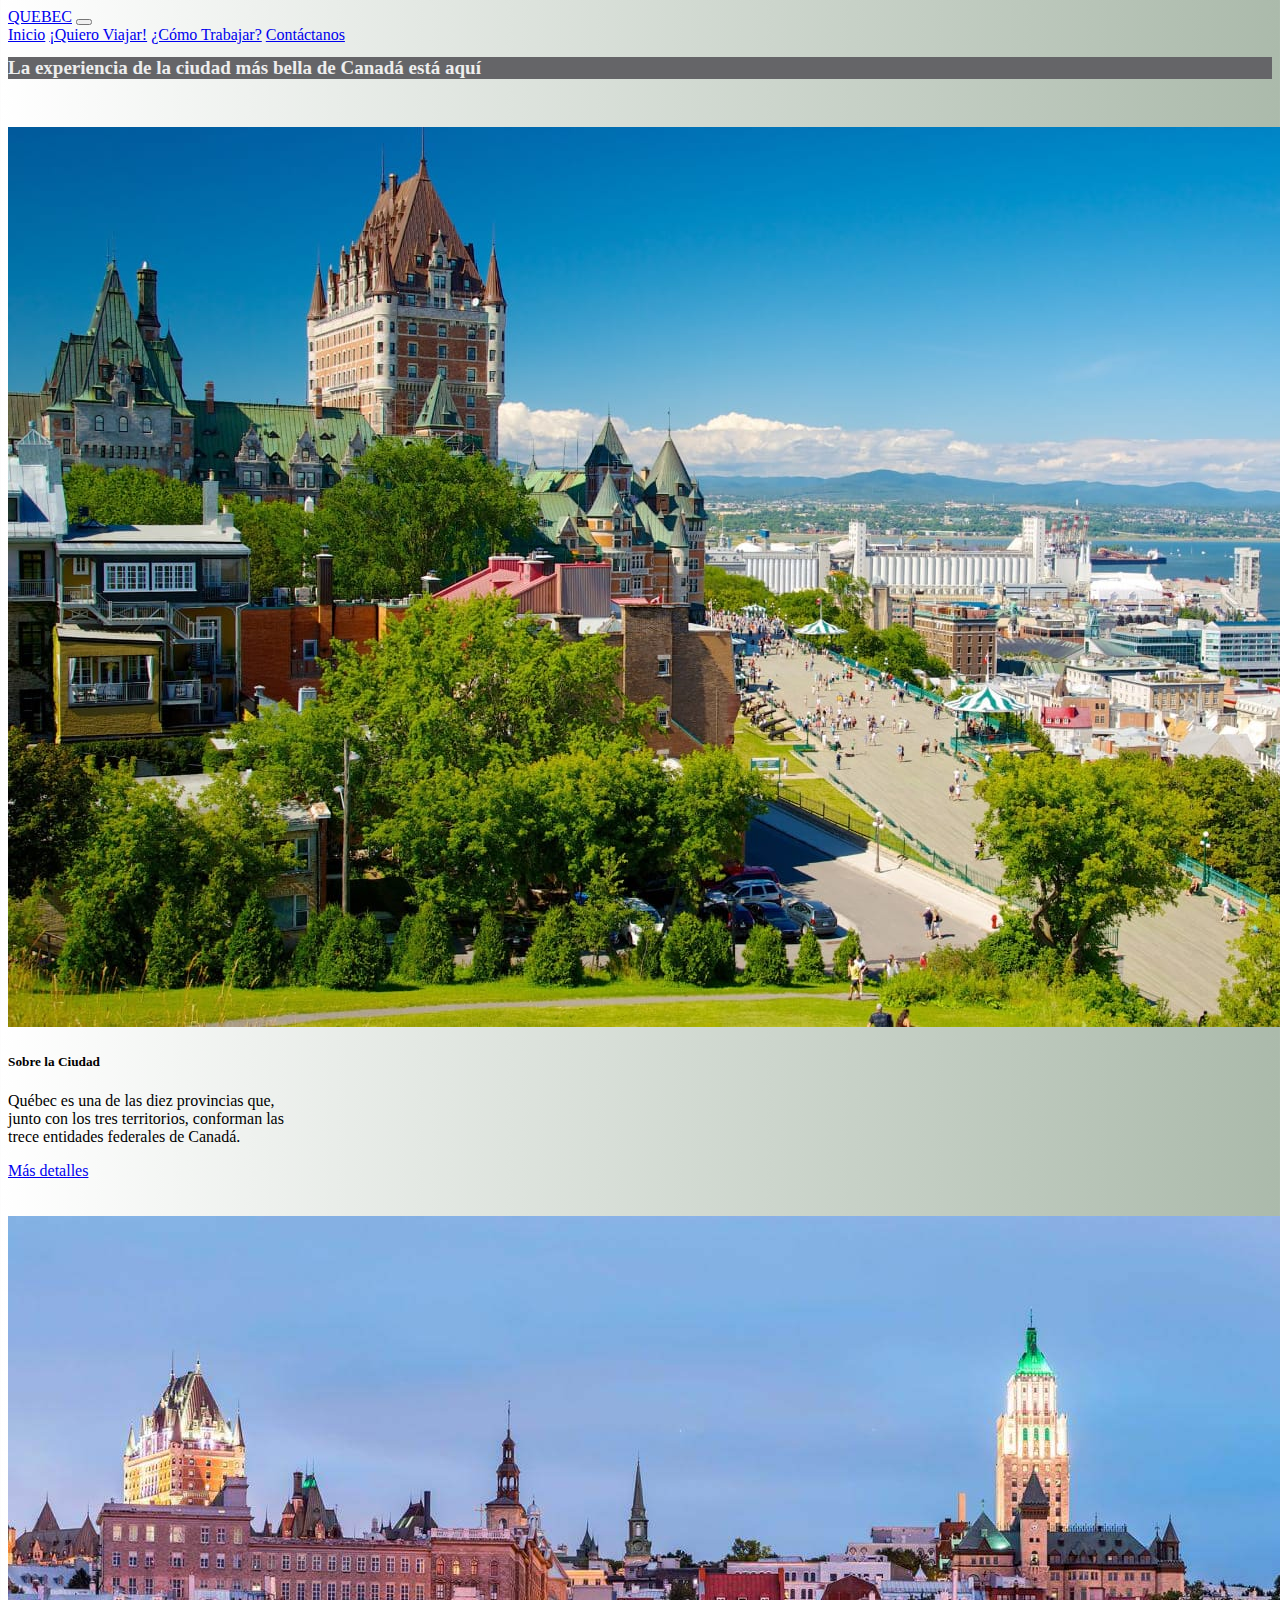
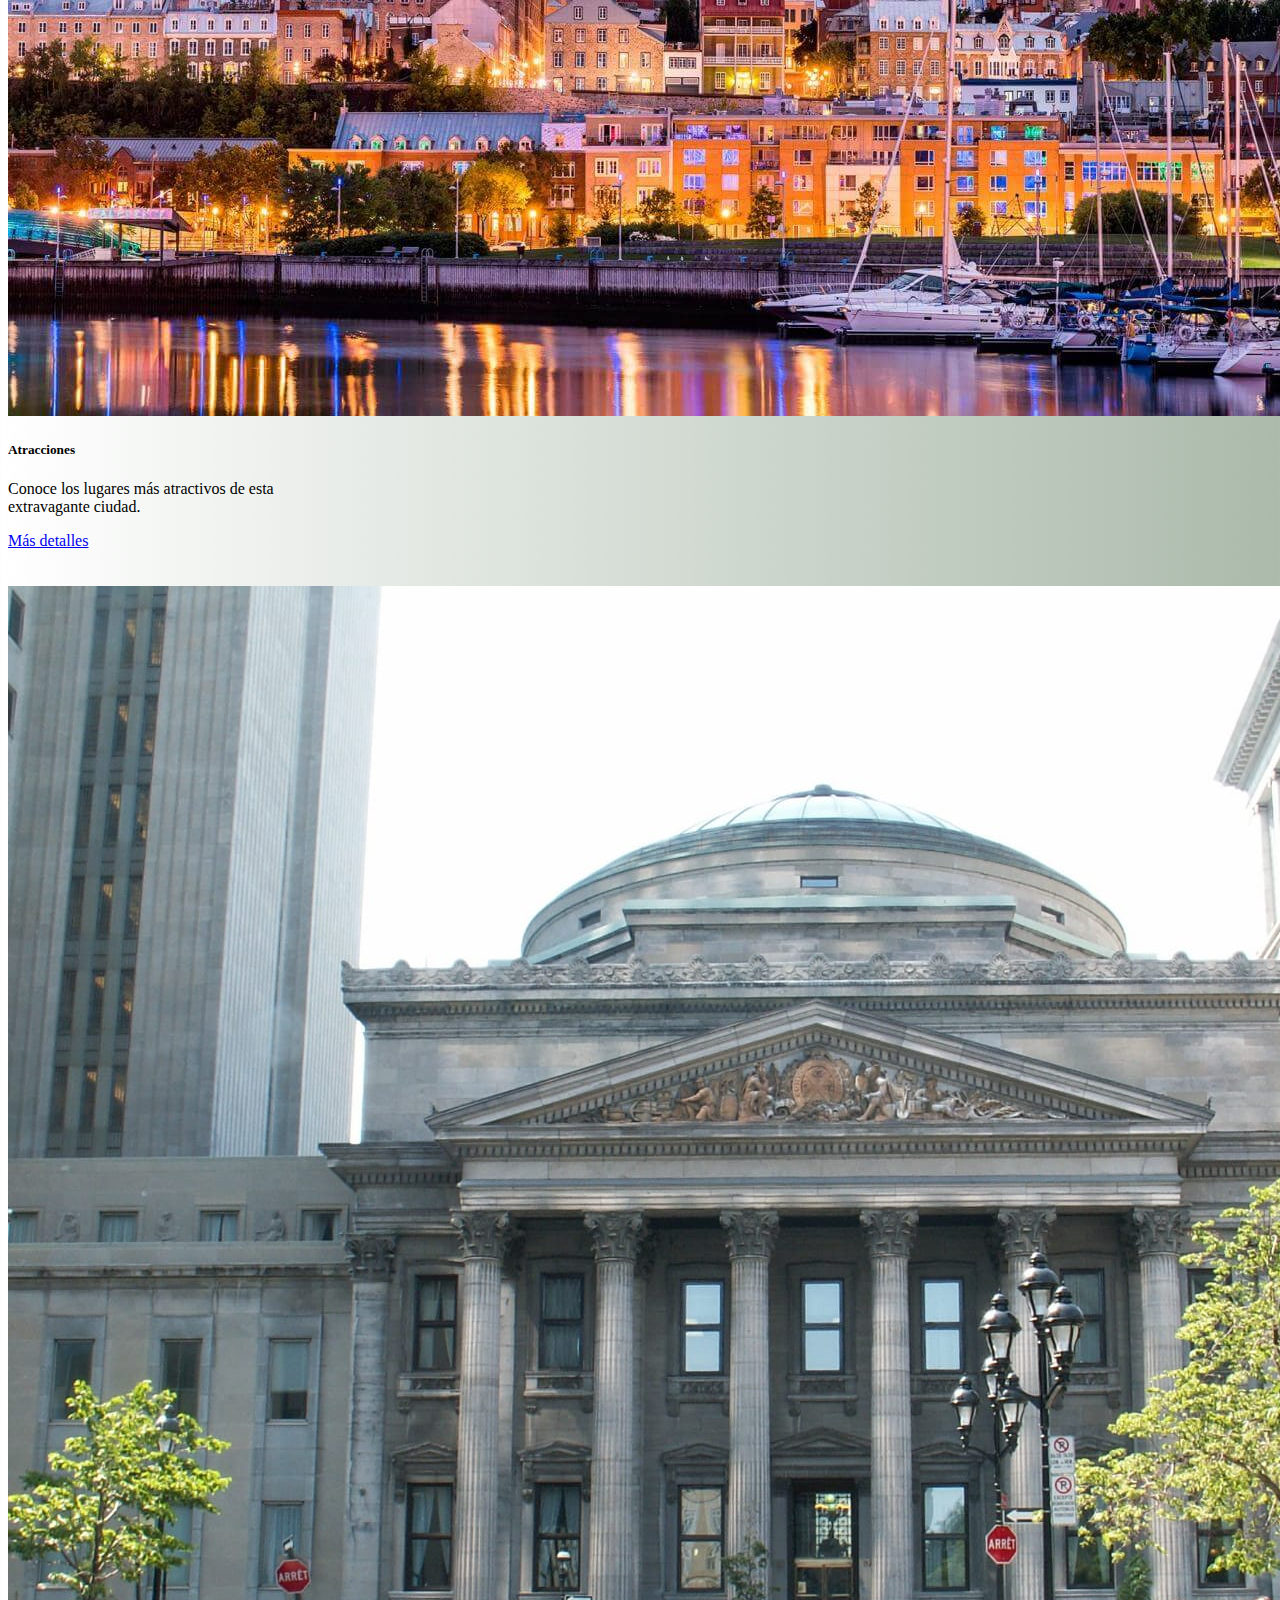
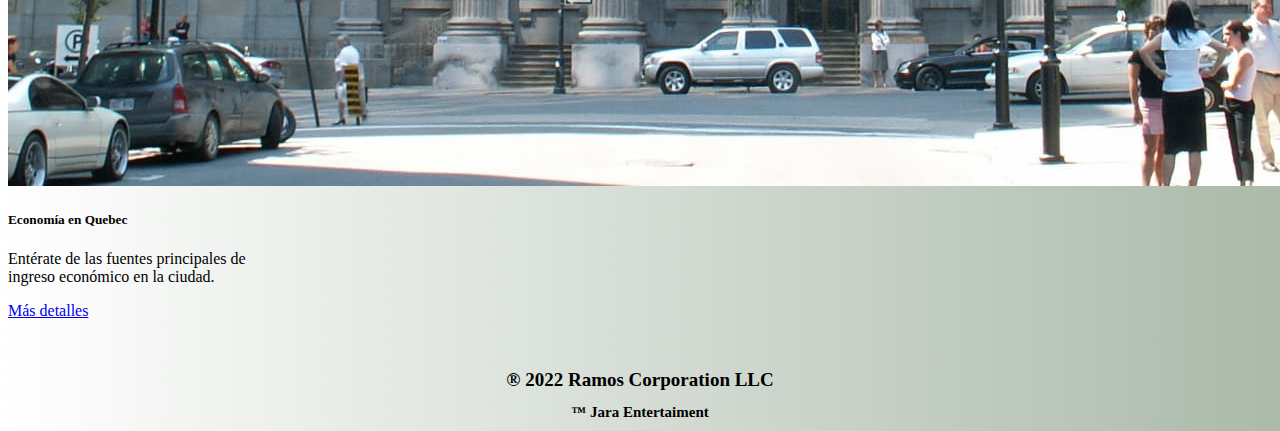
==== index.html @ 1233dc7f "Inicio del Proyecto" ====
<!DOCTYPE html>
<html lang="en">

<head>
  <meta charset="UTF-8">
  <meta http-equiv="X-UA-Compatible" content="IE=edge">
  <meta name="viewport" content="width=device-width, initial-scale=1.0">
  <title>Document</title>
  <link href="https://cdn.jsdelivr.net/npm/bootstrap@5.0.2/dist/css/bootstrap.min.css" rel="stylesheet"
    integrity="sha384-EVSTQN3/azprG1Anm3QDgpJLIm9Nao0Yz1ztcQTwFspd3yD65VohhpuuCOmLASjC" crossorigin="anonymous">
  <!-- <link rel="stylesheet" href="css/bootstrap.min.css"/> -->
  <!--CUSTOM CSS-->
  <link rel="stylesheet" href="css/interfaz.css" />
</head>

<body>
  <!---->
  <!--BARRA DE NAVEGACION-->
  <!---->
  <nav class="navbar navbar-expand-lg navbar-dark bg-dark">
    <div class="container-fluid">
      <a class="navbar-brand" href="https://www.youtube.com/watch?v=4FBCCIlpOhY">QUEBEC</a>
      <button class="navbar-toggler" type="button" data-bs-toggle="collapse" data-bs-target="#navbarNavAltMarkup"
        aria-controls="navbarNavAltMarkup" aria-expanded="false" aria-label="Toggle navigation">
        <span class="navbar-toggler-icon"></span>
      </button>
      <div class="collapse navbar-collapse" id="navbarNavAltMarkup">
        <div class="navbar-nav">
          <a class="nav-link active" aria-current="page" href="index.html">Inicio</a>
          <a class="nav-link" href="https://www.kayak.com.ec/vuelos/Ecuador-EC0/Quebec-CAQC">¡Quiero Viajar!</a>
          <a class="nav-link" href="https://www.quebecentete.com/es/travailler-a-quebec">¿Cómo Trabajar?</a>
          <a class="nav-link" href="contactanos.html">Contáctanos</a>
          <!--<a class="nav-link disabled" href="#" tabindex="-1" aria-disabled="true">Disabled</a>-->
        </div>
      </div>
    </div>
  </nav>
  <!---->
  <!--DESCRIPCIÓN-->
  <!---->
  <div class="row">


    <div class="row" style="background-color: rgb(101, 101, 104);">

      <h1 style="color: rgb(238, 238, 238); font-size: 19px;"> La experiencia de la ciudad más bella de Canadá está
        aquí </h1>

      <!-- -->



    </div>

  </div>

  </div>
  <!---->
  <!--TARJETAS-->
  <!---->
  <div class="container">
    <div class="row">
      <div class="col-sm-12 col-md-4 col-lg-4 col-xl-4">
        <br><br>
        <div class="card border-light mb-3" style="width: 18rem;">
          <img src="./img/quebec.jpeg" class="card-img-top" alt="...">
          <div class="card-body">
            <h5 class="card-title">Sobre la Ciudad</h5>
            <p class="card-text">Québec es una de las diez provincias que, junto con los tres territorios, conforman las
              trece entidades federales de Canadá.</p>
            <a href="detalles2.html" class="btn btn-secondary">Más detalles</a>
          </div>
        </div>
      </div>
      <div class="col-sm-12 col-md-4 col-lg-4 col-xl-4">
        <br><br>
        <div class="card border-light mb-3" style="width: 18rem;">
          <img src="./img/quebecuno.jpeg" class="card-img-top" alt="...">
          <div class="card-body">
            <h5 class="card-title">Atracciones</h5>
            <p class="card-text">Conoce los lugares más atractivos de esta extravagante ciudad.</p>
            <a href="detalles.html" class="btn btn-secondary">Más detalles</a>
          </div>
        </div>
      </div>
      <div class="col-sm-12 col-md-4 col-lg-4 col-xl-4">
        <br><br>
        <div class="card border-light mb-3" style="width: 18rem;">
          <img src="./img/economia.jpeg" class="card-img-top" alt="...">
          <div class="card-body">
            <h5 class="card-title">Economía en Quebec</h5>
            <p class="card-text">Entérate de las fuentes principales de ingreso económico en la ciudad.</p>
            <a href="detalles3.html" class="btn btn-secondary">Más detalles</a>
          </div>
        </div>
      </div>
    </div>
  </div>
  <!--SCRIPT DE JS-->
  <script src="https://cdn.jsdelivr.net/npm/bootstrap@5.0.2/dist/js/bootstrap.bundle.min.js"
    integrity="sha384-MrcW6ZMFYlzcLA8Nl+NtUVF0sA7MsXsP1UyJoMp4YLEuNSfAP+JcXn/tWtIaxVXM"
    crossorigin="anonymous"></script>
  <!--
    <script src="js/bootstrap.bundle.min.js"></script>
  -->
</body>
<br><br>
<footer>
  <center>
    <h1 style="font-size: 19px;">® 2022 Ramos Corporation LLC</h1>
    <h1 style="font-size: 15px;">™ Jara Entertaiment</h1>
  </center>
</footer>

</html>
---- css/interfaz.css ----
body {
    background: #abbaab;
    /* fallback for old browsers */
    background: -webkit-linear-gradient(to right, #ffffff, #abbaab);
    /* Chrome 10-25, Safari 5.1-6 */
    background: linear-gradient(to right, #ffffff, #abbaab);
    /* W3C, IE 10+/ Edge, Firefox 16+, Chrome 26+, Opera 12+, Safari 7+ */
}
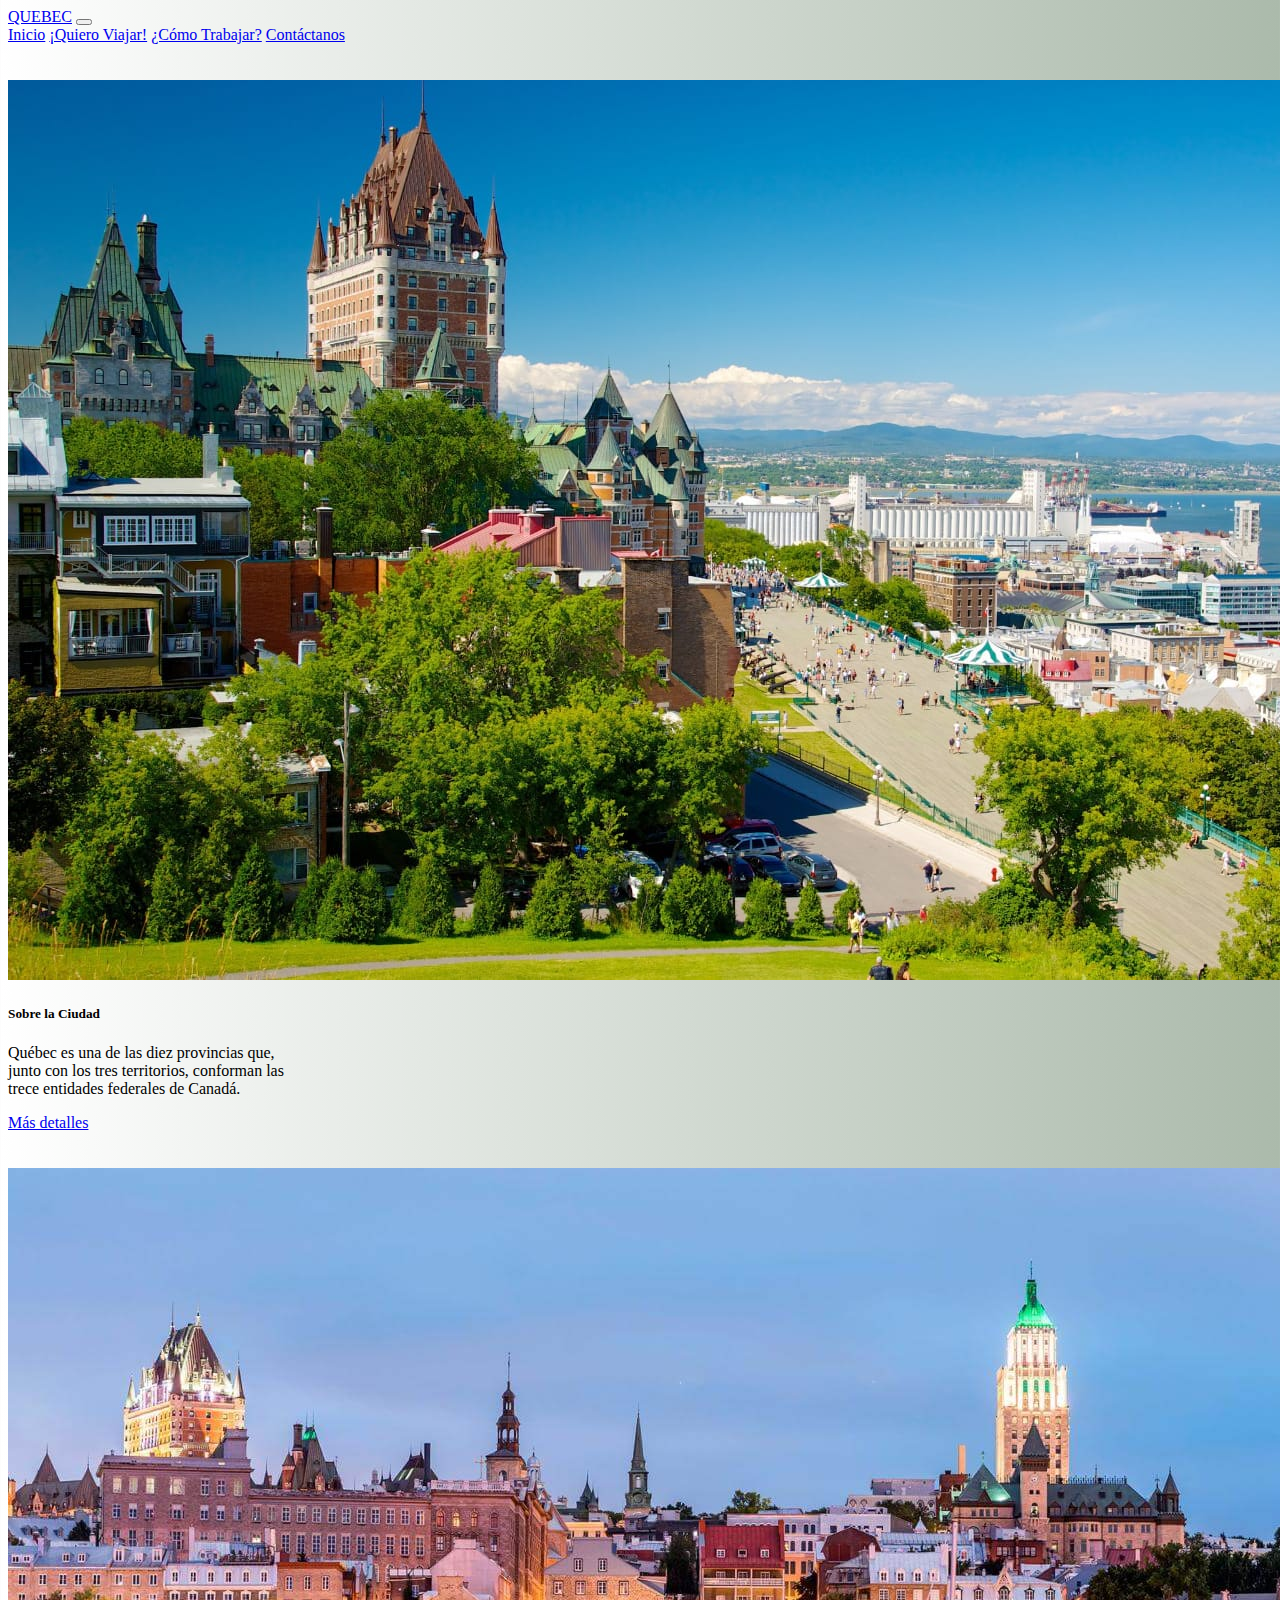
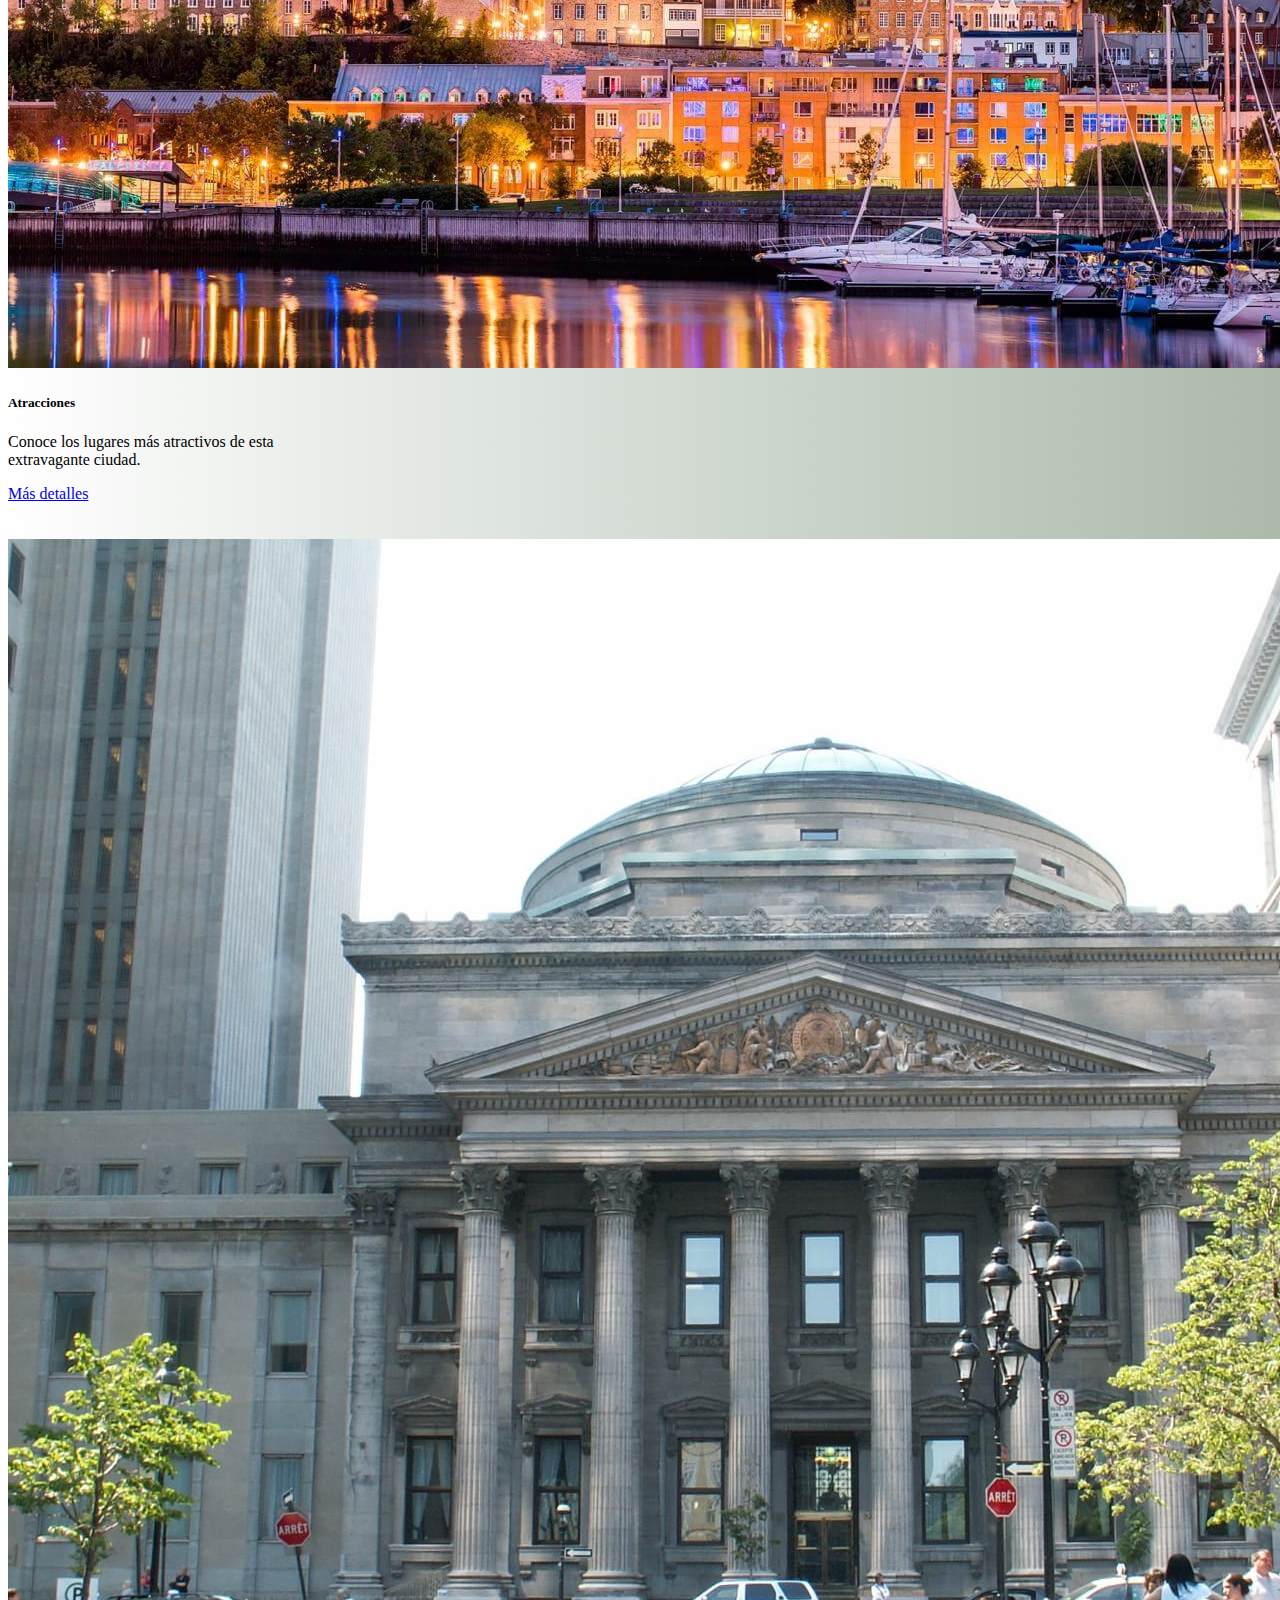
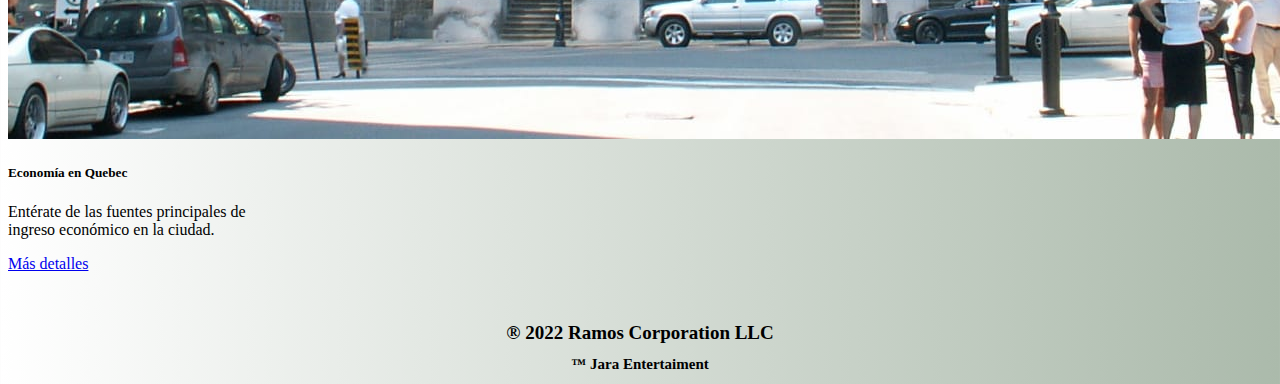
==== commit 0cf71164: "Update index.html" ====
--- a/index.html
+++ b/index.html
@@ -15,7 +15,7 @@
 
 <body>
   <!---->
-  <!--BARRA DE NAVEGACION-->
+  <!--BARRA DE NAVEGACION HOLAAAAA Buenas tardes-->
   <!---->
   <nav class="navbar navbar-expand-lg navbar-dark bg-dark">
     <div class="container-fluid">
@@ -37,7 +37,7 @@
   </nav>
   <!---->
   <!--DESCRIPCIÓN-->
-  <!---->
+  <!---- CAMBIO FACHERO>
   <div class="row">
 
 
@@ -112,4 +112,4 @@
   </center>
 </footer>
 
-</html>+</html>
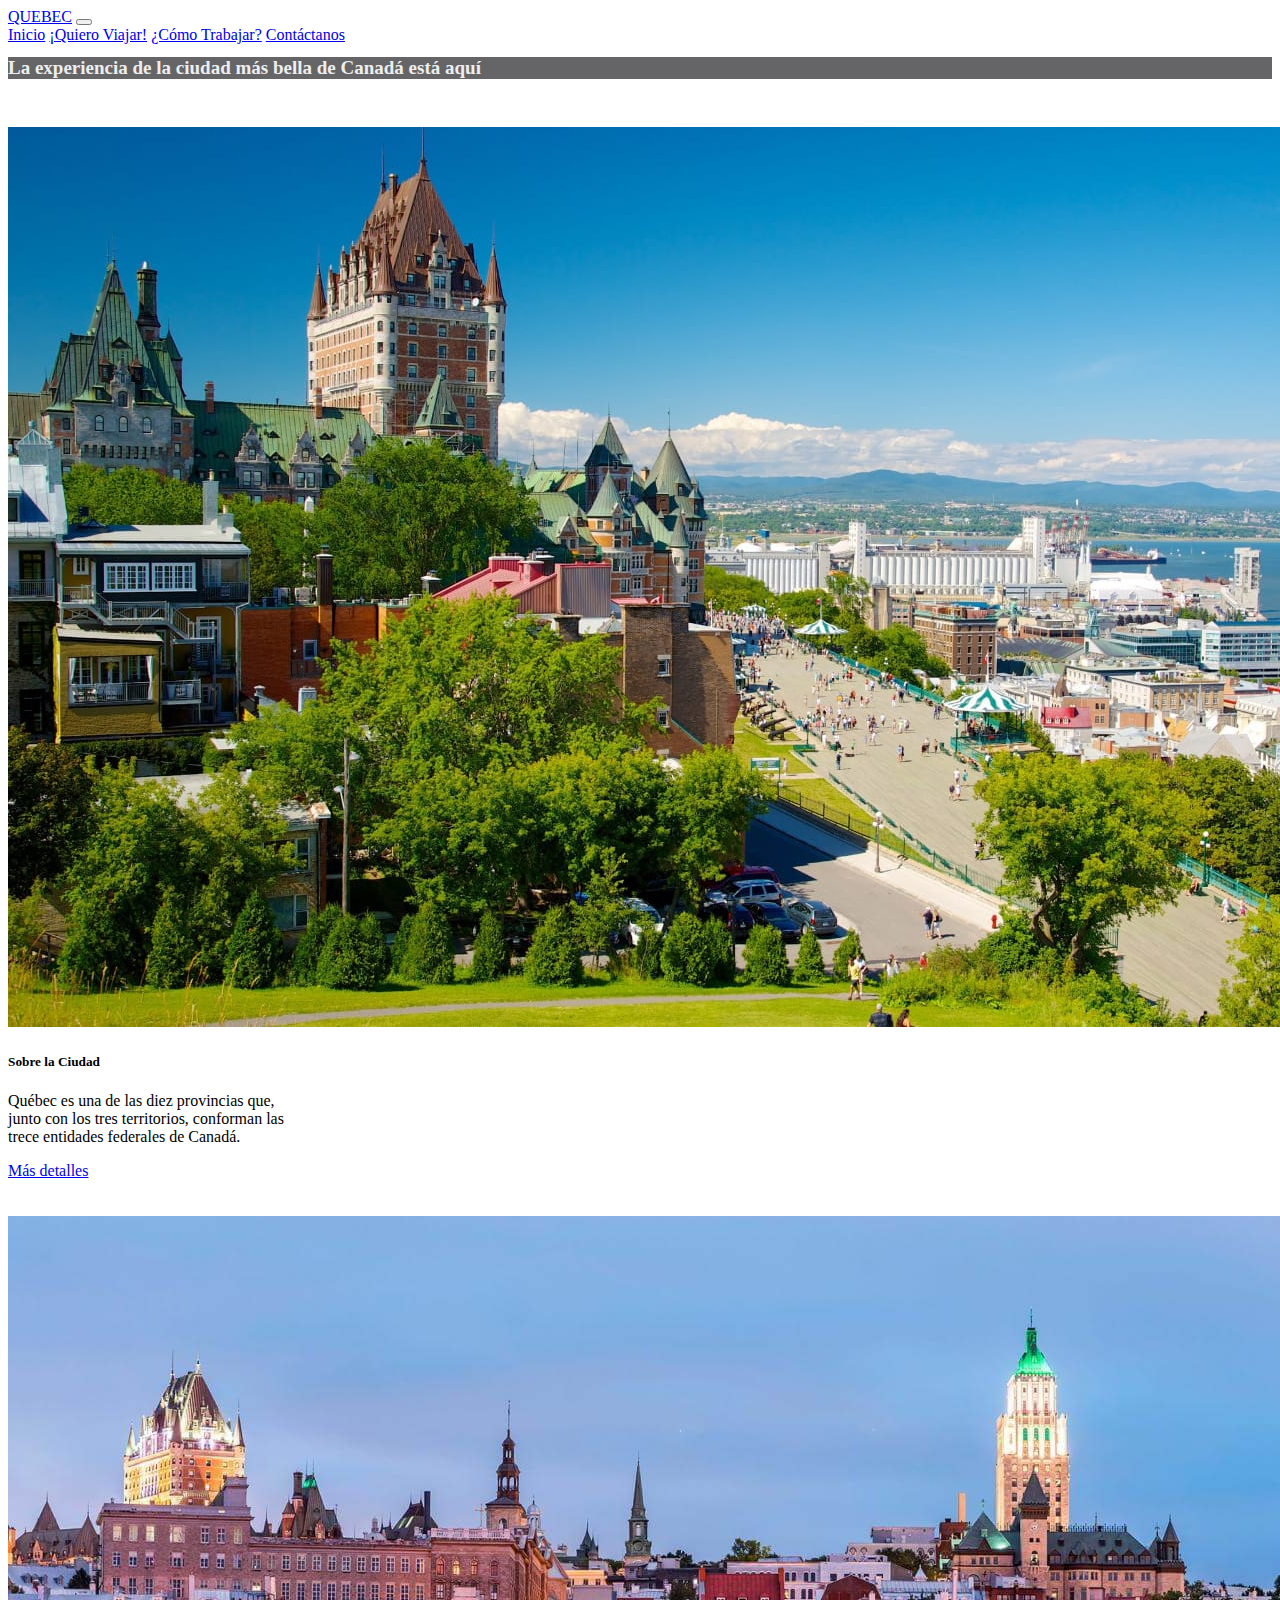
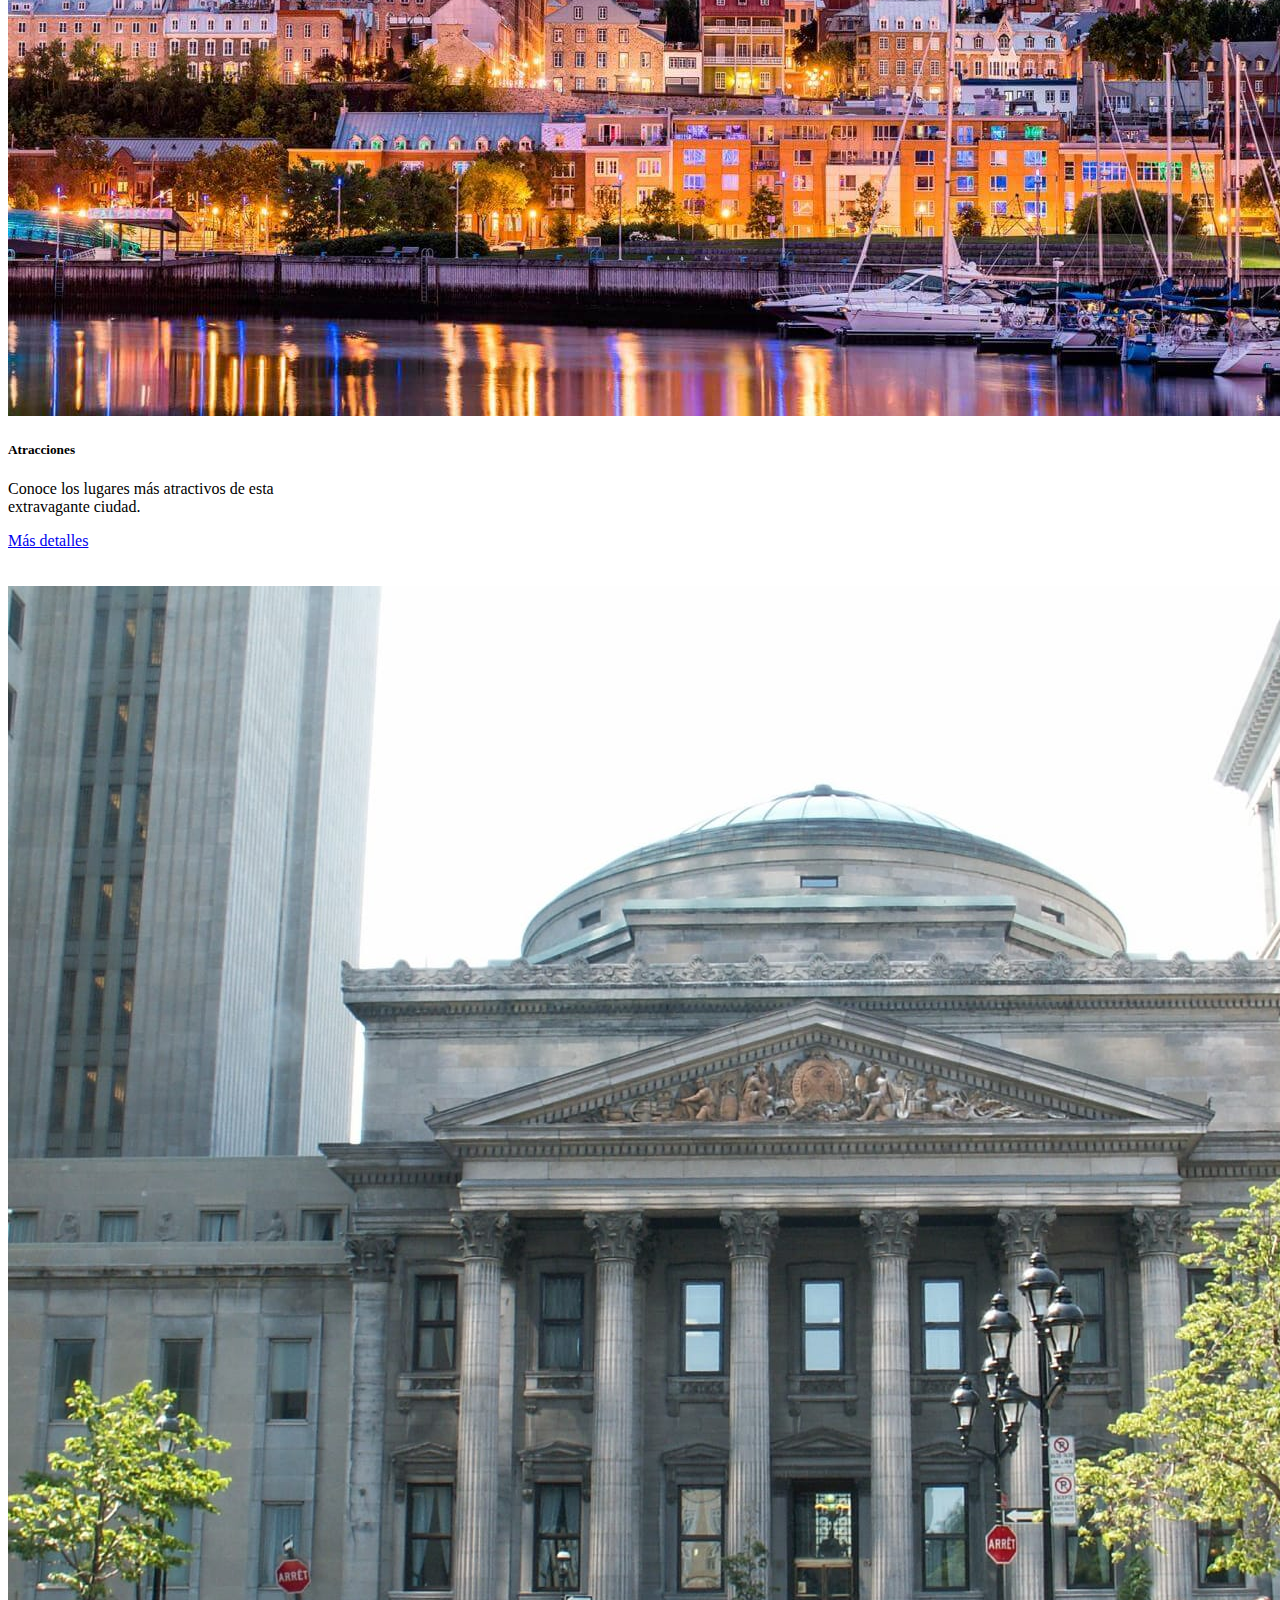
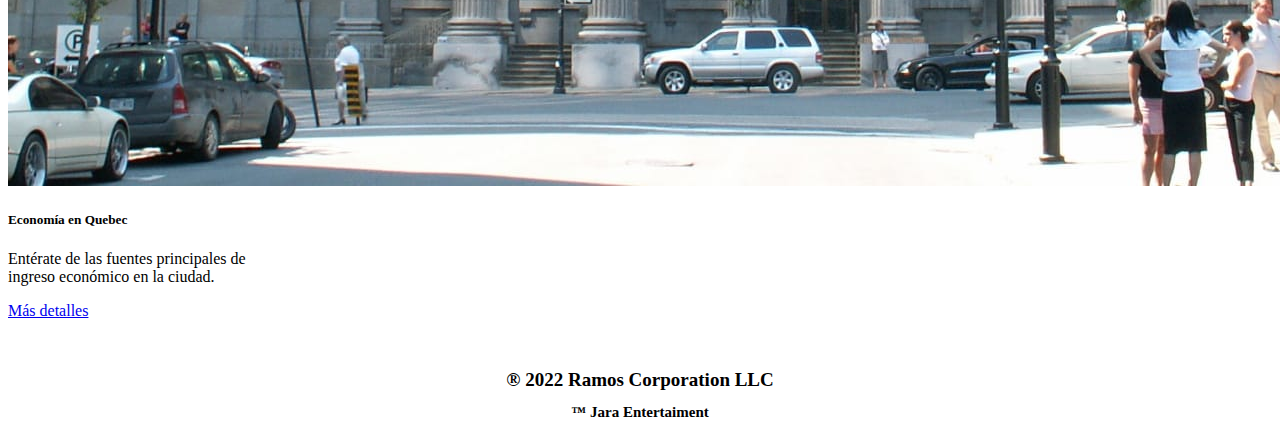
==== commit aa4b9637: "Update index.html" ====
--- a/index.html
+++ b/index.html
@@ -9,7 +9,7 @@
   <link href="https://cdn.jsdelivr.net/npm/bootstrap@5.0.2/dist/css/bootstrap.min.css" rel="stylesheet"
     integrity="sha384-EVSTQN3/azprG1Anm3QDgpJLIm9Nao0Yz1ztcQTwFspd3yD65VohhpuuCOmLASjC" crossorigin="anonymous">
   <!-- <link rel="stylesheet" href="css/bootstrap.min.css"/> -->
-  <!--CUSTOM CSS-->
+  <!--CUSTOM CSS--lol>
   <link rel="stylesheet" href="css/interfaz.css" />
 </head>
 
@@ -37,7 +37,7 @@
   </nav>
   <!---->
   <!--DESCRIPCIÓN-->
-  <!---- CAMBIO FACHERO>
+  <!---->
   <div class="row">
 
 
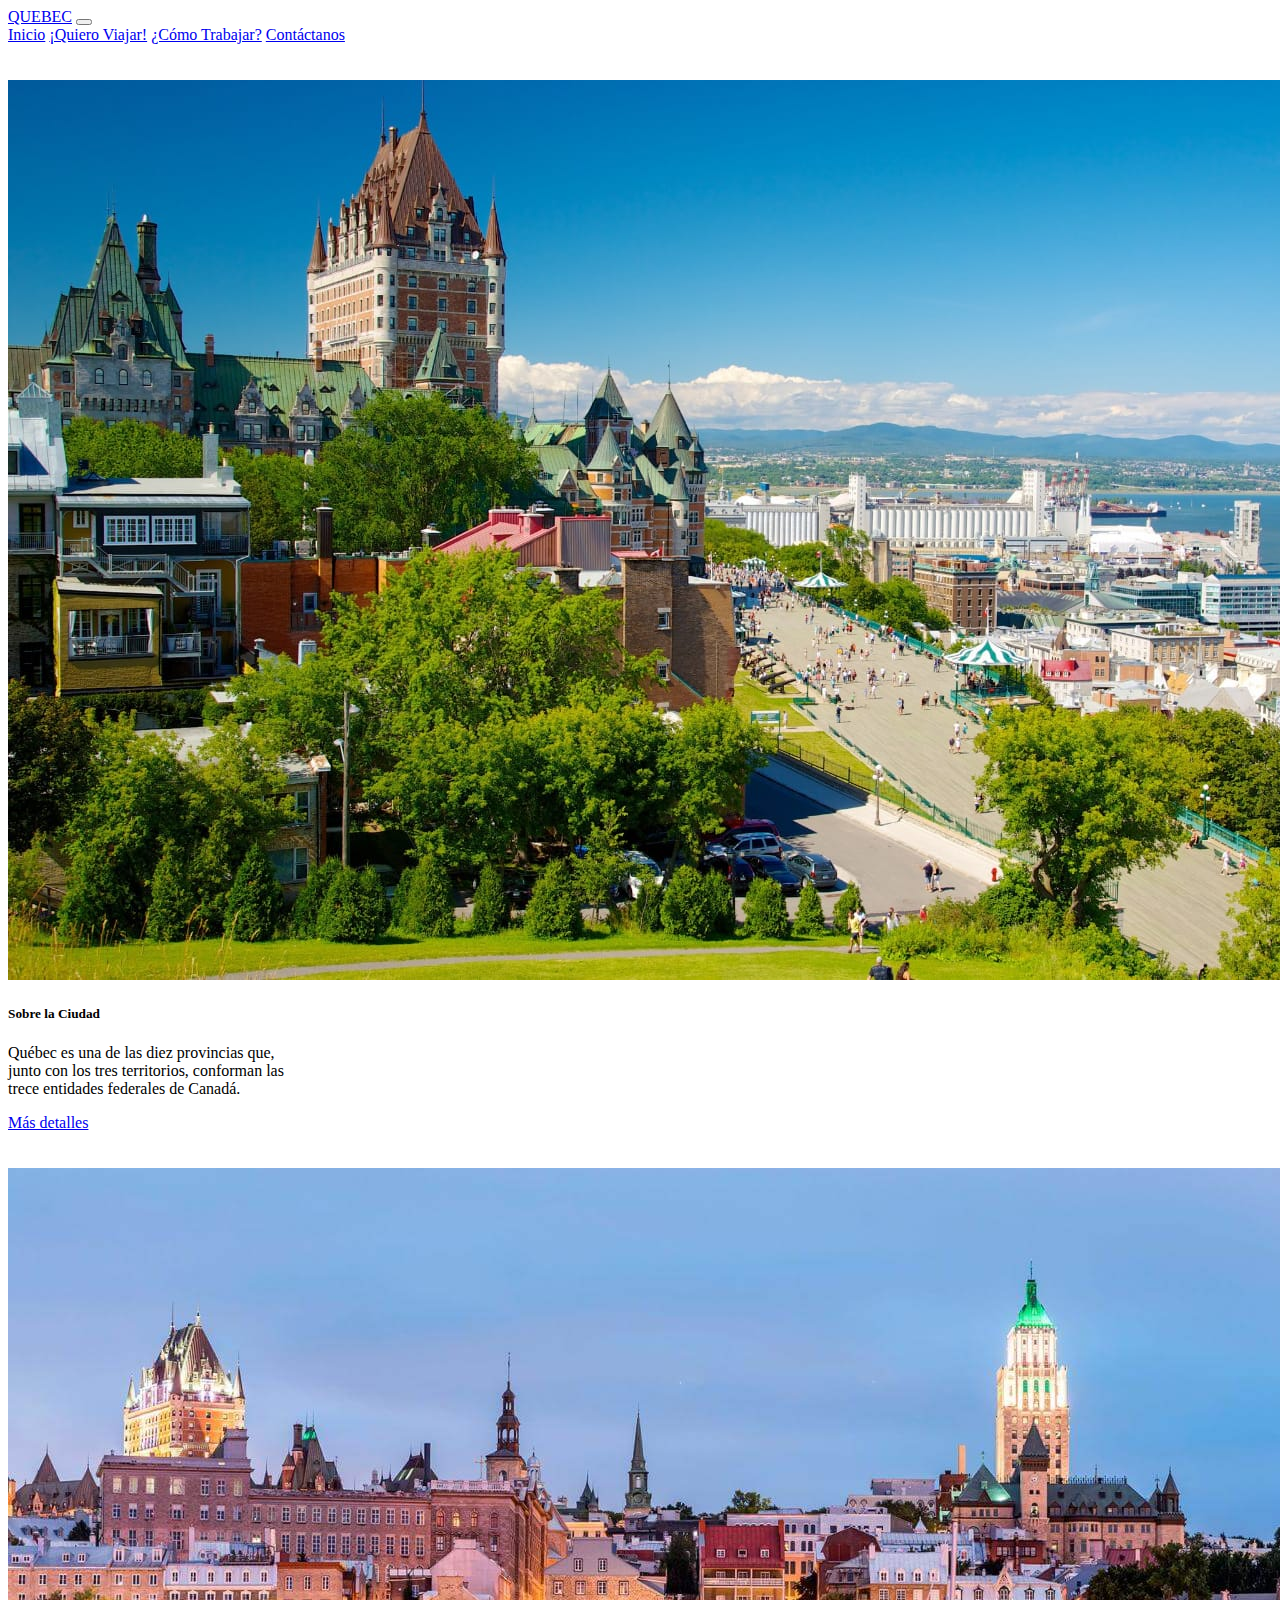
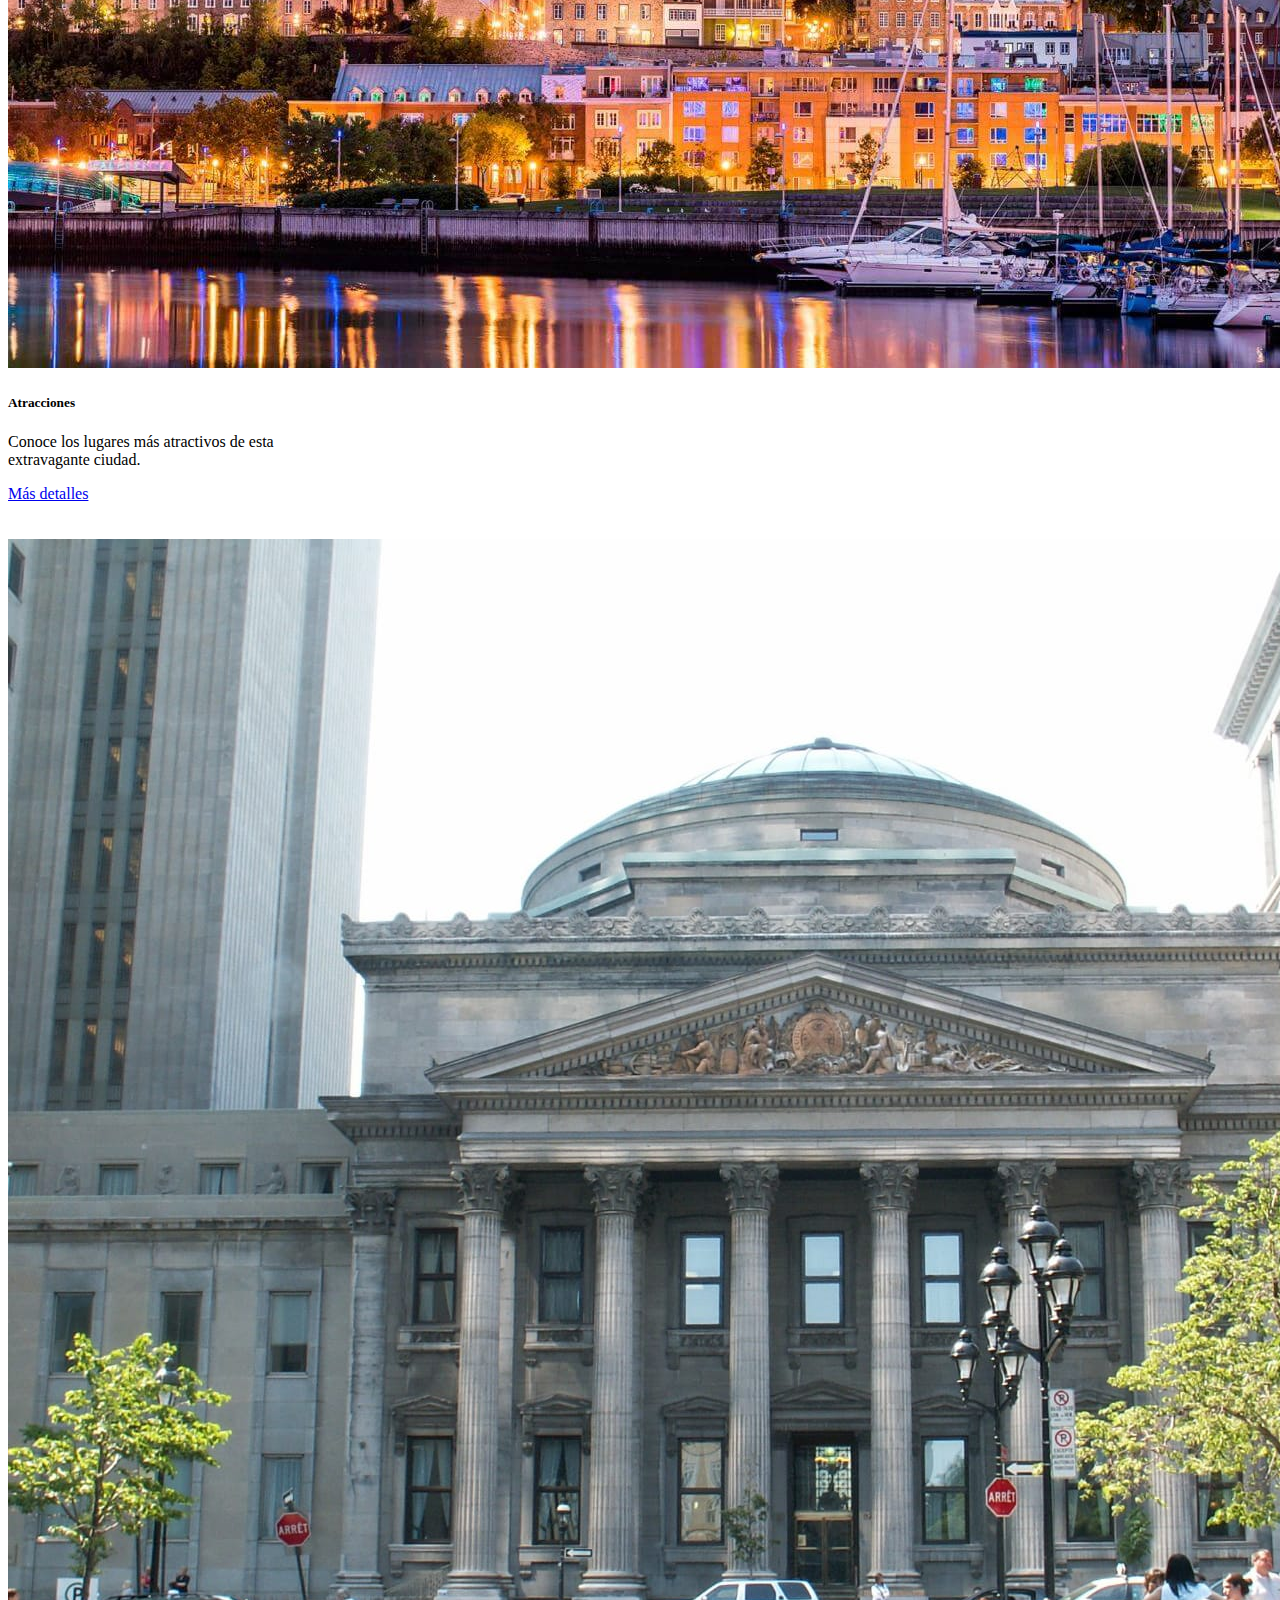
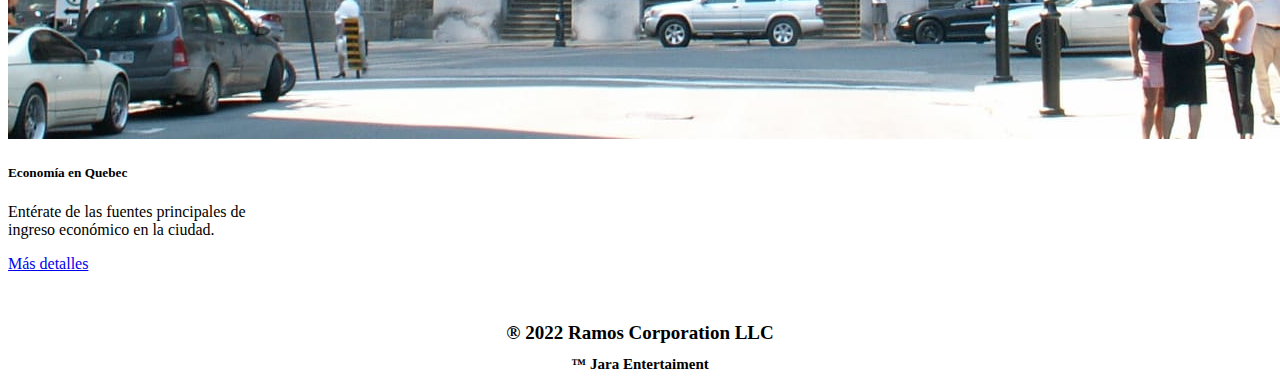
==== commit 5b8969f5: "Merge pull request #1 from bryancracks20/develop" ====
--- a/index.html
+++ b/index.html
@@ -37,7 +37,7 @@
   </nav>
   <!---->
   <!--DESCRIPCIÓN-->
-  <!---->
+  <!---- CAMBIO FACHERO>
   <div class="row">
 
 
